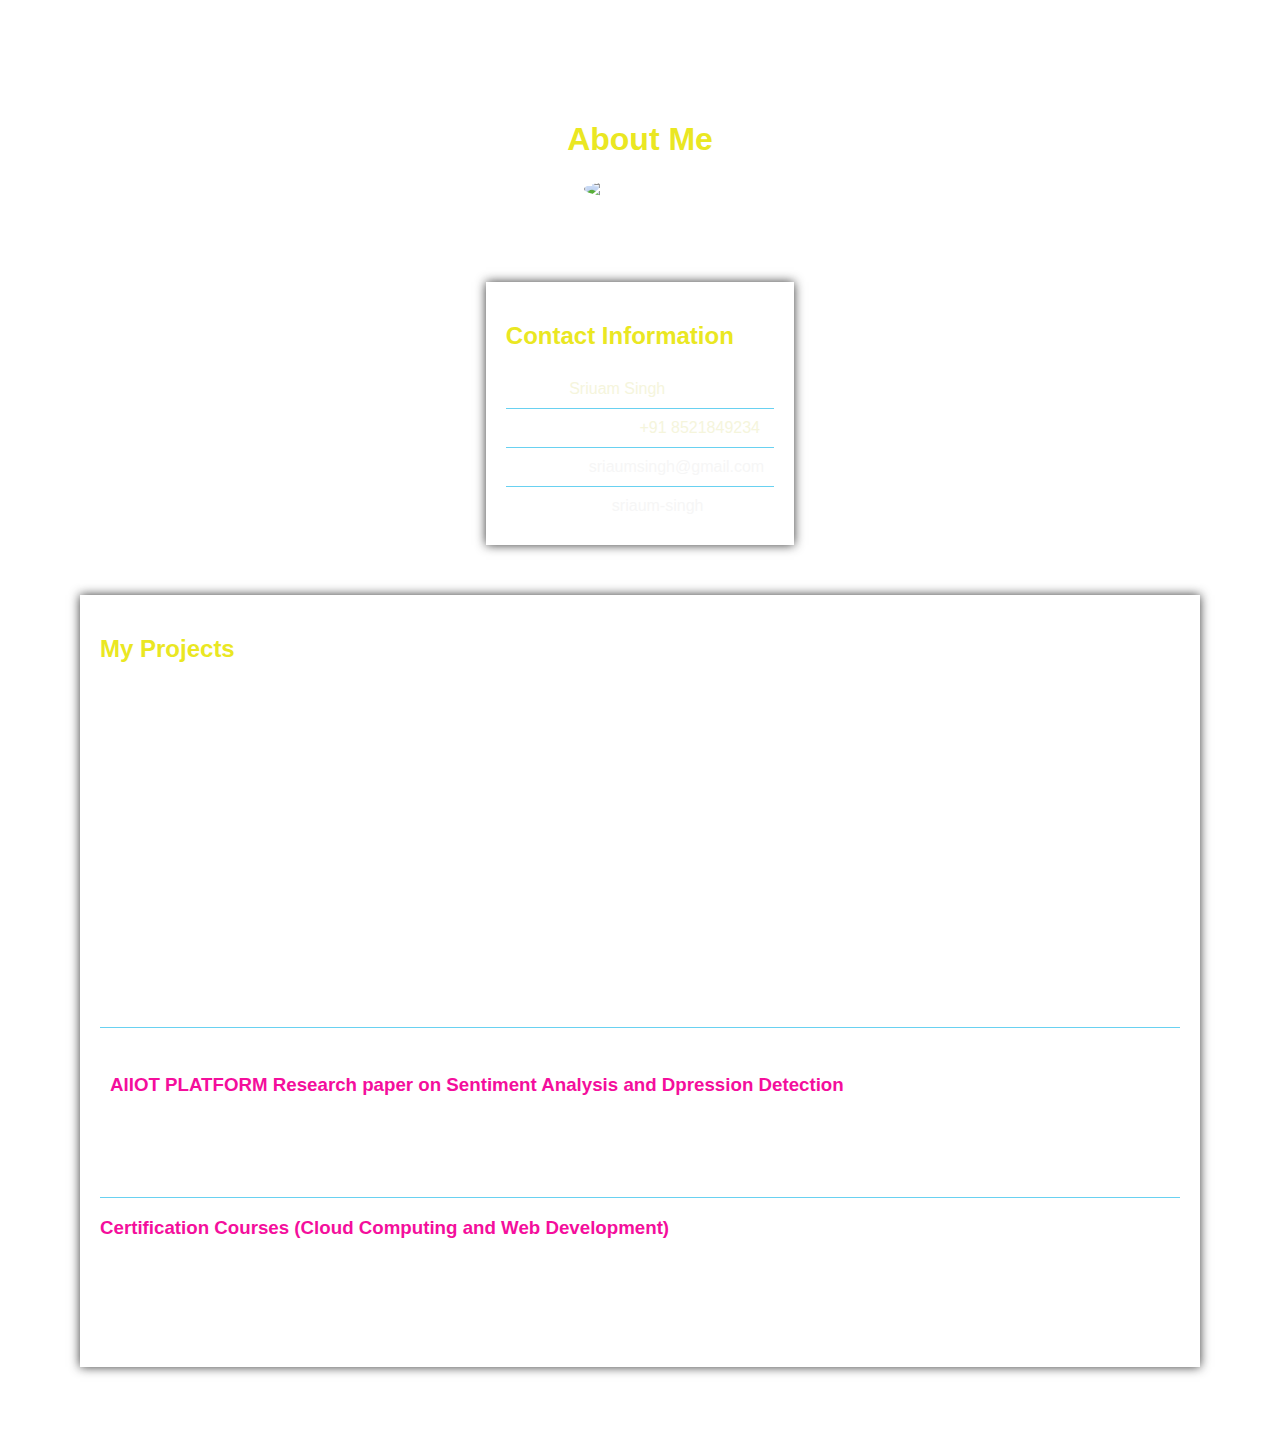
==== index.html @ 6bb6c7d4 "Add files via upload" ====
<!DOCTYPE html>
<html lang="en">
<head>
    <meta charset="UTF-8">
    <meta name="viewport" content="width=device-width, initial-scale=1.0">
    <title>Sriaum Singh</title>
    <link rel="stylesheet" href="app.css">
</head>
<body text="white">
    <header>
        <h1>About Me</h1> <img src="PHOTO.png" alt="Sriaum Singh" class="circular-image"> 
    </header>
    <main>
        <section id="contact-info">
            <h2>Contact Information</h2>
            <ul>
                <li><strong>Name:</strong> <ax>Sriuam Singh</ax></li>
                <li><strong>Phone Number:</strong><ax> +91 8521849234</ax></li>
                <li><strong>Email ID:</strong> <a href="mailto:sriaumsingh@gmail.com">sriaumsingh@gmail.com</a></li>
                <li><strong>LinkedIn ID:</strong> <a href="https://www.linkedin.com/in/sriaum-singh-83a253227/" target="_blank">sriaum-singh</a></li>
            </ul>
        </section>
        <section id="projects">
            <h2>My Projects</h2>
            <ul>
                <li><strong>Project 1:</strong> Every industry is growing daily as a result of advanced technologies. The banking sector also needs to improve because of the pressures placed on its antiquated systems and the numerous problems they face, including those related to data storage, privacy, scalability, and transparency. These problems made it necessary for the banking system to advance. We understand that the foundation of finance is the banking system. Thus, blockchain technology adoption in banking is necessary because their qualities transparency, data privacy, immutability, decentralization, etc. which could support the banking sector to address the problems with the conventional, centralized banking system. Numerous blockchain-based systems, including transaction, auditing, trading, data sharing, off-chain, and on-chain systems, have already been proposed to the banking sector. However, there isn't a suitable banking solution base system that uses a consortium to carry out the banking process flow and makes sure that all of the previously discussed problems are fixed.
                    We suggested a theoretical model for the banking industry to address these issues. This model makes use of on-chain techniques.
                    as well as off-chain trades using a consortium blockchain which gives each banking user a user ID along with a public and private key. According to this model, information kept off-chain in a third-party database
                    mechanism, and mapped as an on-chain mechanism using user ID and (public\private) Keys, which will be
                    smart contract-based periodic updating and validation. Therefore, if information is altered between two periodic checks, then
                    This tempering is discovered. Security is ensured by this method. In this peer-to-peer consortium model, the P2P protocol
                    is also used to guarantee partial transparency and data privacy. Additionally, this model offers the following three services:
                    registration, a transaction from the bank to the customer, and a transaction to the contractual party. In order to guarantee registered client authentication, the first two services are managed off-chain and the third service is managed on-chain.
                    As we previously stated, no banking system has yet to propose the use of the consortium technique in this regard. Hence, we contrast our model with the transaction models that have already been suggested. Virtually every element needed for a banking system was covered by our suggested model. This model will assist in putting into practice a more reliable, secure, transparent, and scalable blockchain-based banking system.
                    </li>
                <li><strong>Project 2:</strong><h3>
                    AIIOT PLATFORM Research paper on Sentiment Analysis and Dpression Detection
                </h3>
                Research Paper on (Sentiment Analysis for Depression Detection Using Artificial Intelligence) (Paper ID-1161)
                 Depression, a leading mental health concern, affects millions globally
                Early detection remains crucial for effective intervention.
                Analyzed sentiment analysis capabilities using sophisticated detection systems; identified strengths and limitations, resulting in a 15% enhancement in system reliability and a 10% reduction in false positives.
                Research Paper was conducted under Professor Dilip Kumar Choudhury
            </li>
                <h3> Certification Courses (Cloud Computing and Web Development)</h3>
                <ul>AMAZON WEB SERVICES 2023-2024 AWS CLOUD PRACTITIONER (Skills Attained): - Cloud Computing
                    Cloud Instance Management Completed Certification in AWS loud Computing.</ul>
                <ul>Microsoft Azure, AZURE ADMINISTRATOR Identity and Governance Storage Solutions
                    Compute resources like virtual machines Virtual Networks Security</ul>
                <ul>Smart Knower Web Development Certification Learned various skills such as HTML webpage
                    Development, CSS XML and JavaScript.</ul>

            </ul>
        </section>
    </main>
    <script src="app.js"></script>
</body>
</html>
---- app.css ----
body {
    font-family: Arial, sans-serif;
    margin: 50px;
    background-image: url('back1.jpg'); 
    background-size: cover; 
    background-position: center; 
    height: 100vh; 
}

header {
    background-color: #20202000;
    padding: 50px;
    text-align: center;
}

main {
    display: flex;
    flex-direction: column;
    align-items: center;
    padding: 30px;
}

section {
    /*background-color: #aaceea;*/
    padding: 20px;
    margin-bottom: 50px;
    box-shadow: 0 0 10px rgba(14, 14, 14, 0.829);
}

h1, h2 {
    color: #eae722;
}

h3{
    color:#f40e9c
}
ul {
    list-style: none;
    padding: 0;
    margin: 0;
}

li {
    padding: 10px;
    border-bottom: 1px solid #69d1f1;
}

li:last-child {
    border-bottom: none;
}

a {
    text-decoration: none;
    color: #f6f6f6;
}

a:hover {
    color: #0521f1;
}
ax {
    text-decoration: none;
    color:beige;
}
ax:hover {
    color: #58f105;
}
.circular-image {
    border-radius: 200%;
    width: 150px; 
    height: 150px;
    overflow: hidden;
  }
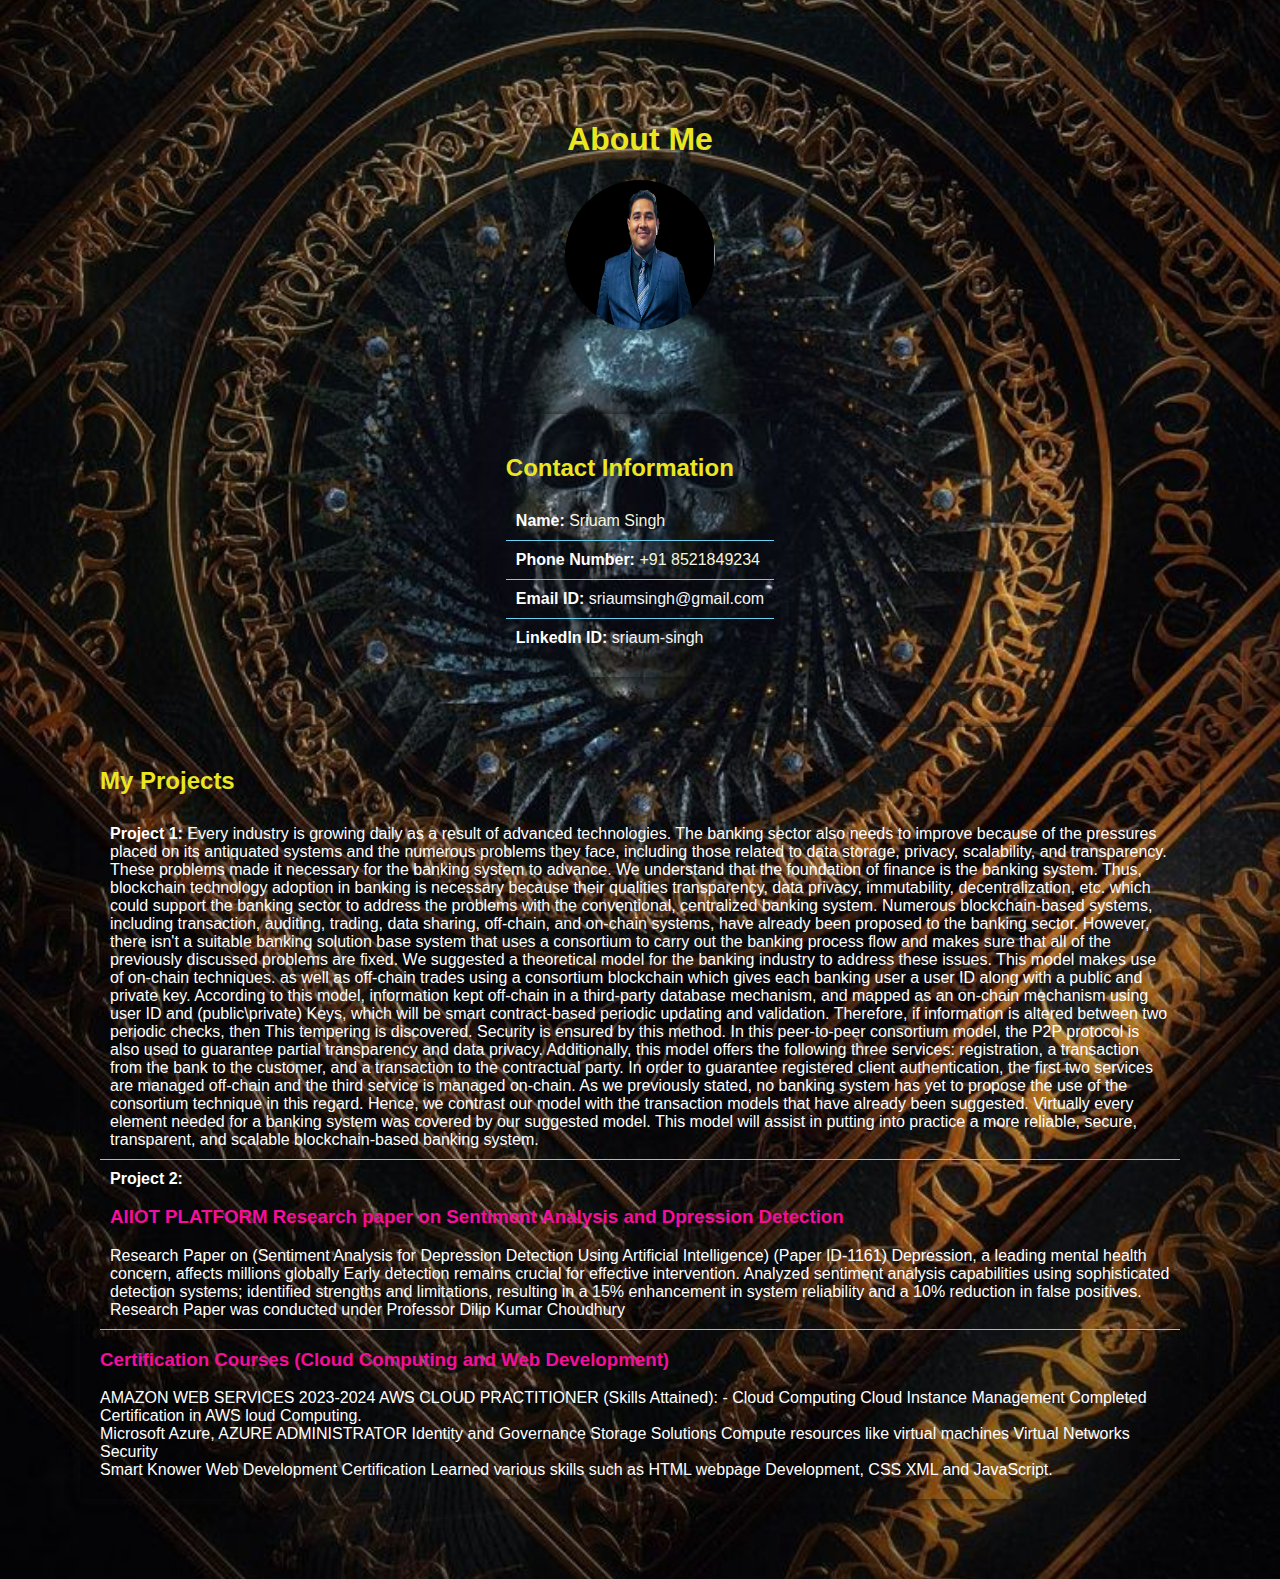
==== commit 32649986: "Update and rename main.html to index.html" ====
--- a/index.html
+++ b/index.html
@@ -53,6 +53,5 @@
             </ul>
         </section>
     </main>
-    <script src="app.js"></script>
 </body>
-</html>+</html>
--- a/app.css
+++ b/app.css
@@ -69,4 +69,4 @@
     width: 150px; 
     height: 150px;
     overflow: hidden;
-  }+  }
